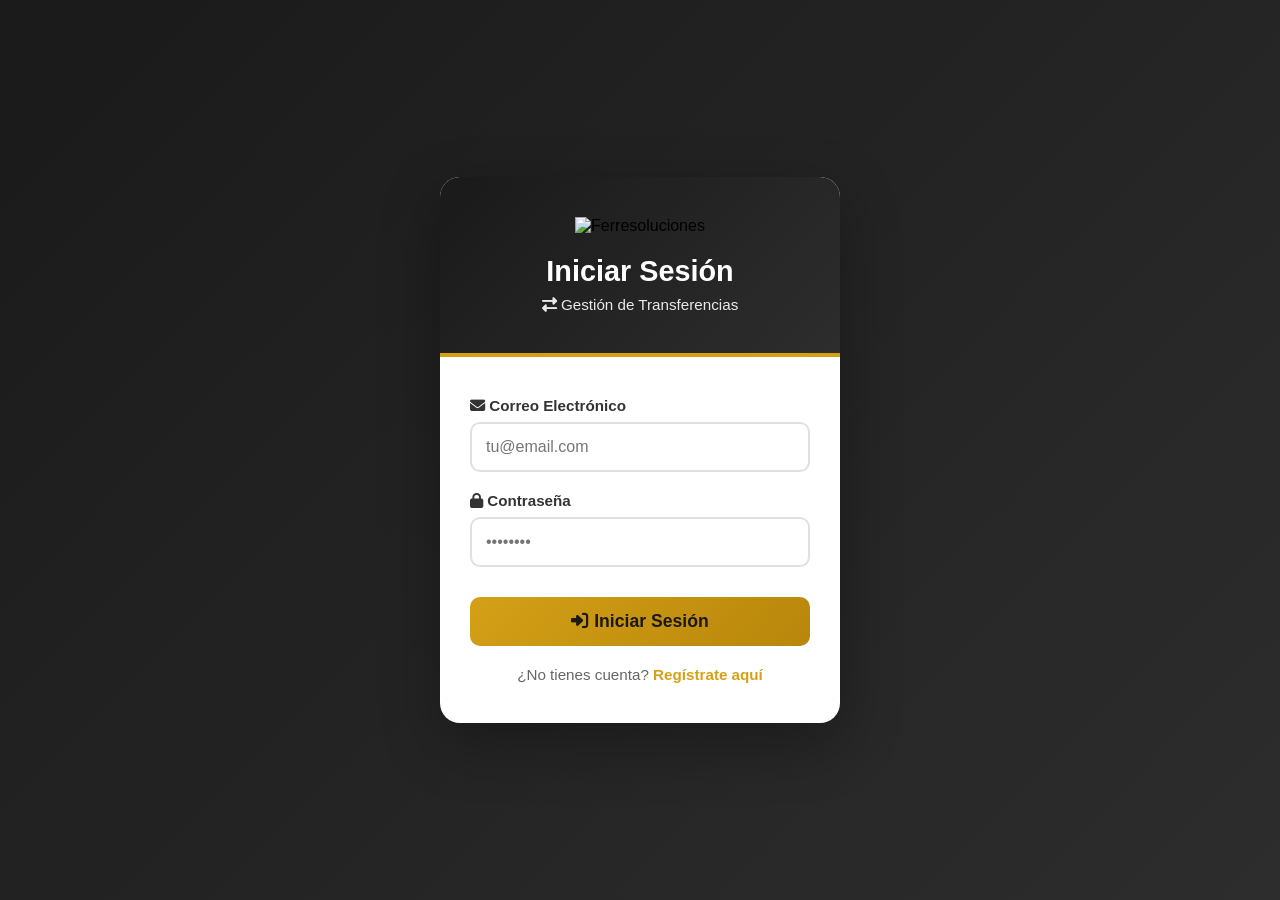
==== login.html @ 1adc47ca "Add files via upload" ====
<!DOCTYPE html>
<html lang="es">
<head>
    <meta charset="UTF-8">
    <meta name="viewport" content="width=device-width, initial-scale=1.0">
    <meta name="theme-color" content="#d4a017">
    <meta name="description" content="Sistema de gestión de transferencias financieras - FERRESOLUCIONES">
    <meta name="mobile-web-app-capable" content="yes">
    <meta name="apple-mobile-web-app-capable" content="yes">
    <meta name="apple-mobile-web-app-status-bar-style" content="black-translucent">
    <meta name="apple-mobile-web-app-title" content="FERRESOLUCIONES">
    <title>Login - Ferresoluciones</title>
    <link rel="manifest" href="manifest.json">
    <link rel="stylesheet" href="https://cdnjs.cloudflare.com/ajax/libs/font-awesome/6.4.0/css/all.min.css">
    <style>
        * {
            margin: 0;
            padding: 0;
            box-sizing: border-box;
        }

        body {
            font-family: 'Segoe UI', Tahoma, Geneva, Verdana, sans-serif;
            background: linear-gradient(135deg, #1a1a1a 0%, #2d2d2d 100%);
            min-height: 100vh;
            display: flex;
            align-items: center;
            justify-content: center;
            padding: 20px;
        }

        .login-container {
            background: white;
            border-radius: 20px;
            box-shadow: 0 20px 60px rgba(0, 0, 0, 0.3);
            overflow: hidden;
            max-width: 400px;
            width: 100%;
        }

        .login-header {
            background: linear-gradient(135deg, #1a1a1a 0%, #2d2d2d 100%);
            padding: 40px 30px;
            text-align: center;
            border-bottom: 4px solid #d4a017;
        }

        .logo {
            width: 180px;
            max-width: 80%;
            height: auto;
            margin-bottom: 20px;
        }

        .login-header h1 {
            color: white;
            font-size: 1.8em;
            margin-bottom: 8px;
        }

        .login-header p {
            color: rgba(255, 255, 255, 0.9);
            font-size: 0.95em;
        }

        .login-body {
            padding: 40px 30px;
        }

        .message {
            padding: 12px;
            border-radius: 8px;
            margin-bottom: 20px;
            display: none;
            font-size: 0.9em;
        }

        .message.error {
            background: #fee;
            color: #c33;
            border: 1px solid #fcc;
        }

        .message.success {
            background: #efe;
            color: #3a3;
            border: 1px solid #cfc;
        }

        .form-group {
            margin-bottom: 20px;
        }

        .form-group label {
            display: block;
            color: #333;
            font-weight: 600;
            margin-bottom: 8px;
            font-size: 0.95em;
        }

        .form-group input {
            width: 100%;
            padding: 14px;
            border: 2px solid #e0e0e0;
            border-radius: 10px;
            font-size: 1em;
            transition: all 0.3s;
        }

        .form-group input:focus {
            outline: none;
            border-color: #d4a017;
            box-shadow: 0 0 0 3px rgba(212, 160, 23, 0.2);
        }

        .btn-primary {
            width: 100%;
            padding: 14px;
            background: linear-gradient(135deg, #d4a017 0%, #b8860b 100%);
            color: #1a1a1a;
            border: none;
            border-radius: 10px;
            font-size: 1.1em;
            font-weight: 700;
            cursor: pointer;
            transition: all 0.3s;
            margin-top: 10px;
        }

        .btn-primary:hover {
            transform: translateY(-2px);
            box-shadow: 0 8px 20px rgba(212, 160, 23, 0.5);
            background: linear-gradient(135deg, #e5b429 0%, #d4a017 100%);
        }

        .btn-primary:disabled {
            opacity: 0.6;
            cursor: not-allowed;
            transform: none;
        }

        .toggle-auth {
            text-align: center;
            margin-top: 20px;
            color: #666;
            font-size: 0.95em;
        }

        .toggle-auth a {
            color: #d4a017;
            text-decoration: none;
            font-weight: 600;
        }

        .toggle-auth a:hover {
            text-decoration: underline;
        }

        @media (max-width: 480px) {
            .login-header {
                padding: 30px 20px;
            }

            .login-body {
                padding: 30px 20px;
            }

            .logo {
                width: 150px;
            }

            .login-header h1 {
                font-size: 1.5em;
            }
        }
    </style>
    <link rel="icon" href="https://lh3.googleusercontent.com/d/1bqJM3Qw96FEIo4QSjHyn-n8laPHpfS1C=w2048" type="image/png">
</head>
<body>
    <div class="login-container">
        <div class="login-header">
            <img src="https://lh3.googleusercontent.com/d/1bqJM3Qw96FEIo4QSjHyn-n8laPHpfS1C=w2048" alt="Ferresoluciones" class="logo">
            <h1 id="auth-title">Iniciar Sesión</h1>
            <p id="auth-subtitle"><i class="fas fa-exchange-alt"></i> Gestión de Transferencias</p>
        </div>

        <div class="login-body">
            <div id="message" class="message"></div>

            <form id="auth-form">
                <div class="form-group" id="nombres-group" style="display: none;">
                    <label for="nombres"><i class="fas fa-user"></i> Nombres</label>
                    <input type="text" id="nombres" placeholder="Tus nombres">
                </div>

                <div class="form-group" id="apellidos-group" style="display: none;">
                    <label for="apellidos"><i class="fas fa-user"></i> Apellidos</label>
                    <input type="text" id="apellidos" placeholder="Tus apellidos">
                </div>

                <div class="form-group">
                    <label for="email"><i class="fas fa-envelope"></i> Correo Electrónico</label>
                    <input type="email" id="email" required placeholder="tu@email.com" autocomplete="email">
                </div>

                <div class="form-group">
                    <label for="password"><i class="fas fa-lock"></i> Contraseña</label>
                    <input type="password" id="password" required placeholder="••••••••" minlength="6" autocomplete="current-password">
                </div>

                <button type="submit" id="auth-btn" class="btn-primary">
                    <i class="fas fa-sign-in-alt"></i> Iniciar Sesión
                </button>
            </form>

            <div class="toggle-auth">
                <span id="toggle-text">¿No tienes cuenta? </span>
                <a href="#" id="toggle-link">Regístrate aquí</a>
            </div>
        </div>
    </div>

    <script src="https://cdn.jsdelivr.net/npm/@supabase/supabase-js@2"></script>
    <script src="auth.js"></script>
    <script>
        // Registrar Service Worker para PWA
        if ('serviceWorker' in navigator) {
            window.addEventListener('load', () => {
                navigator.serviceWorker.register('/service-worker.js', {
                    scope: '/'
                })
                    .then(registration => {
                        console.log('Service Worker registrado:', registration);
                    })
                    .catch(error => {
                        console.log('Error al registrar Service Worker:', error);
                    });
            });
        }
    </script>
</body>
</html>
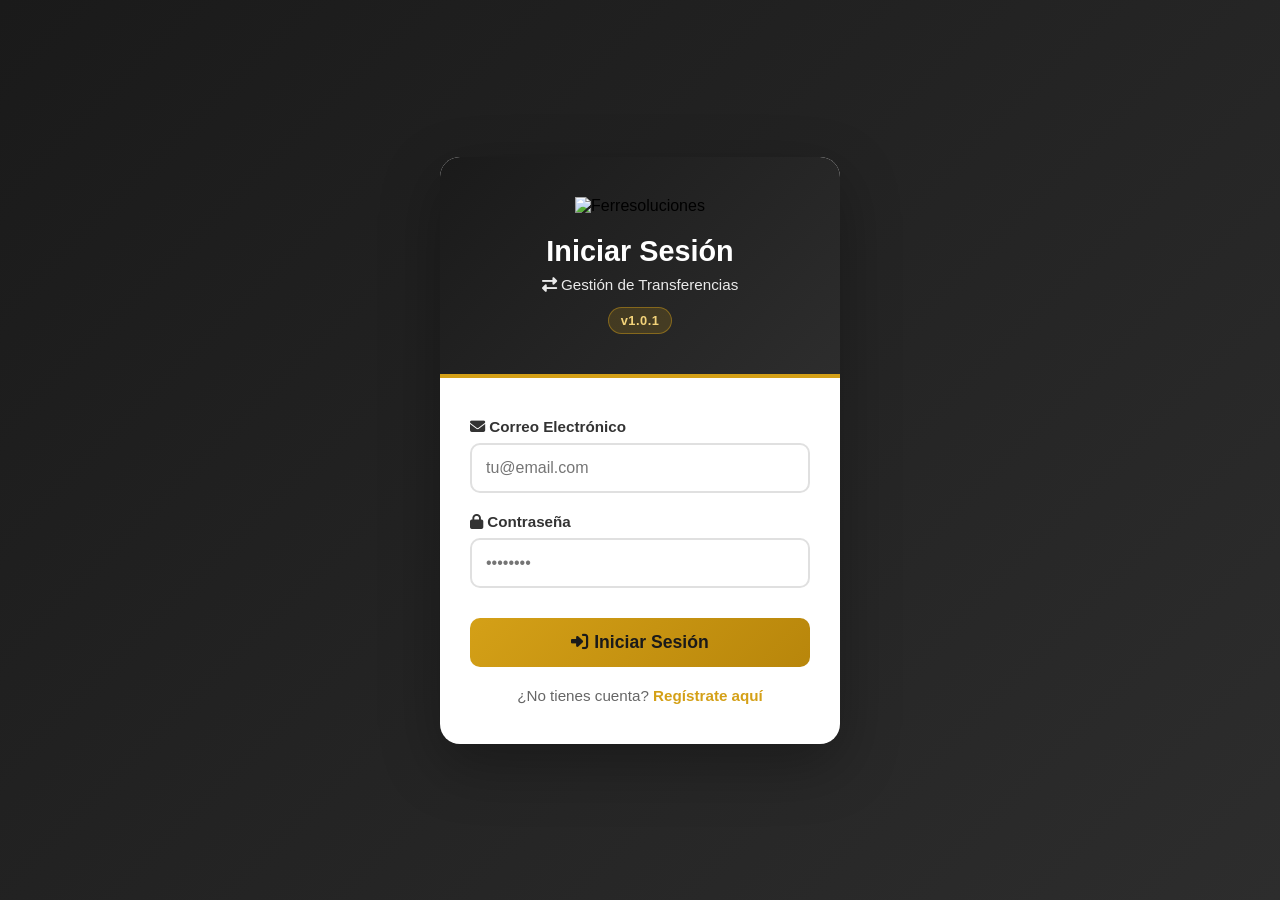
==== commit 4281c441: "Add version badge and update layout for navigation across multiple pages" ====
--- a/login.html
+++ b/login.html
@@ -63,6 +63,21 @@
             font-size: 0.95em;
         }
 
+        .login-version {
+            display: inline-flex;
+            align-items: center;
+            justify-content: center;
+            margin-top: 14px;
+            padding: 5px 12px;
+            border-radius: 999px;
+            background: rgba(212, 160, 23, 0.18);
+            border: 1px solid rgba(212, 160, 23, 0.45);
+            color: #f3d37a;
+            font-size: 0.8em;
+            font-weight: 700;
+            letter-spacing: 0.04em;
+        }
+
         .login-body {
             padding: 40px 30px;
         }
@@ -175,7 +190,6 @@
             }
         }
     </style>
-    <link rel="icon" href="https://lh3.googleusercontent.com/d/1bqJM3Qw96FEIo4QSjHyn-n8laPHpfS1C=w2048" type="image/png">
 </head>
 <body>
     <div class="login-container">
@@ -183,6 +197,7 @@
             <img src="https://lh3.googleusercontent.com/d/1bqJM3Qw96FEIo4QSjHyn-n8laPHpfS1C=w2048" alt="Ferresoluciones" class="logo">
             <h1 id="auth-title">Iniciar Sesión</h1>
             <p id="auth-subtitle"><i class="fas fa-exchange-alt"></i> Gestión de Transferencias</p>
+            <div class="login-version">v1.0.1</div>
         </div>
 
         <div class="login-body">
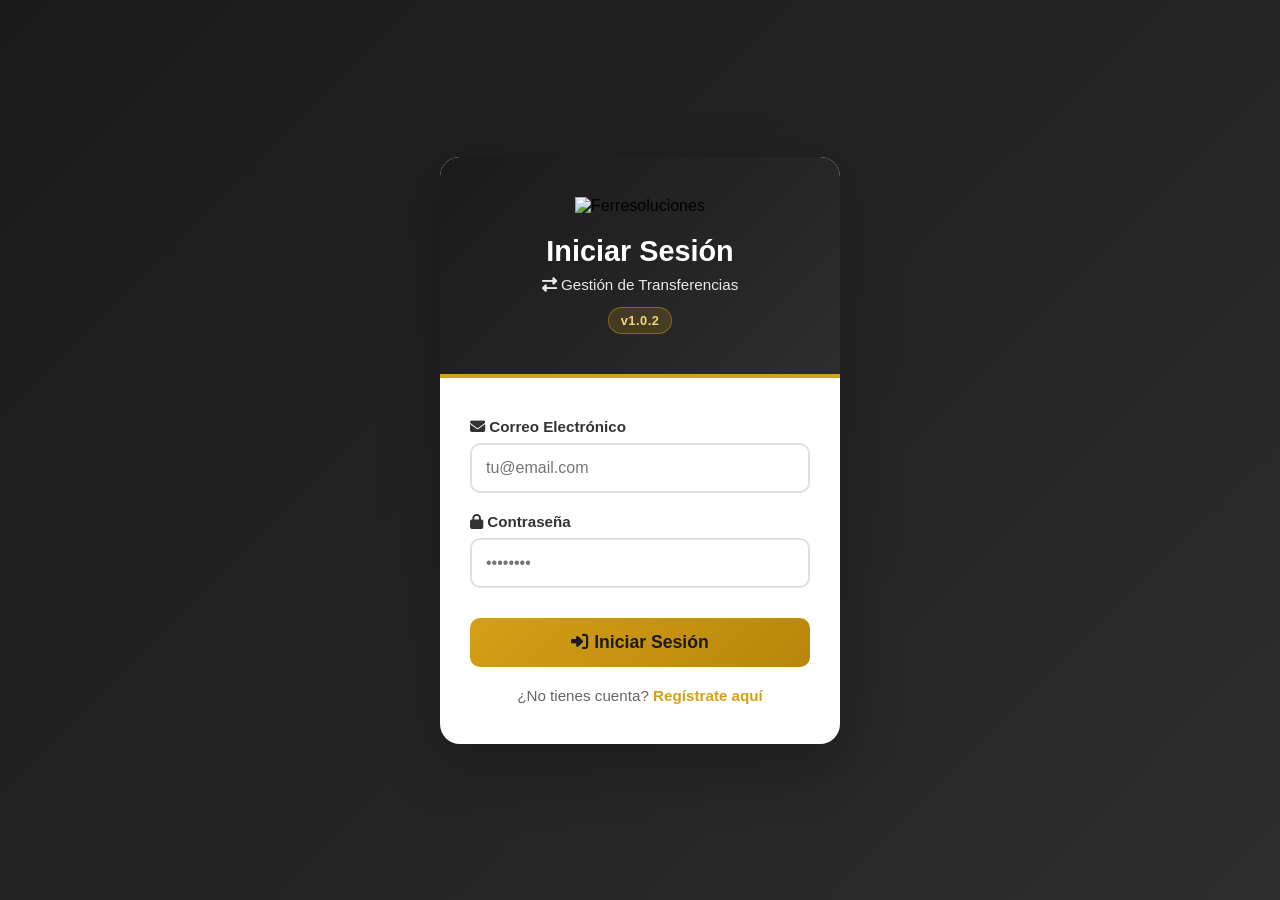
==== commit aac29049: "Update version to 1.0.2 and enhance service worker registration logic" ====
--- a/login.html
+++ b/login.html
@@ -197,7 +197,7 @@
             <img src="https://lh3.googleusercontent.com/d/1bqJM3Qw96FEIo4QSjHyn-n8laPHpfS1C=w2048" alt="Ferresoluciones" class="logo">
             <h1 id="auth-title">Iniciar Sesión</h1>
             <p id="auth-subtitle"><i class="fas fa-exchange-alt"></i> Gestión de Transferencias</p>
-            <div class="login-version">v1.0.1</div>
+            <div class="login-version">v1.0.2</div>
         </div>
 
         <div class="login-body">
@@ -242,10 +242,47 @@
         // Registrar Service Worker para PWA
         if ('serviceWorker' in navigator) {
             window.addEventListener('load', () => {
+                let refreshing = false;
+
+                navigator.serviceWorker.addEventListener('controllerchange', () => {
+                    if (refreshing) {
+                        return;
+                    }
+
+                    refreshing = true;
+                    window.location.reload();
+                });
+
                 navigator.serviceWorker.register('/service-worker.js', {
-                    scope: '/'
+                    scope: '/',
+                    updateViaCache: 'none'
                 })
                     .then(registration => {
+                        const activarActualizacion = (worker) => {
+                            if (worker) {
+                                worker.postMessage({ type: 'SKIP_WAITING' });
+                            }
+                        };
+
+                        registration.update();
+
+                        if (registration.waiting) {
+                            activarActualizacion(registration.waiting);
+                        }
+
+                        registration.addEventListener('updatefound', () => {
+                            const newWorker = registration.installing;
+                            if (!newWorker) {
+                                return;
+                            }
+
+                            newWorker.addEventListener('statechange', () => {
+                                if (newWorker.state === 'installed') {
+                                    activarActualizacion(newWorker);
+                                }
+                            });
+                        });
+
                         console.log('Service Worker registrado:', registration);
                     })
                     .catch(error => {
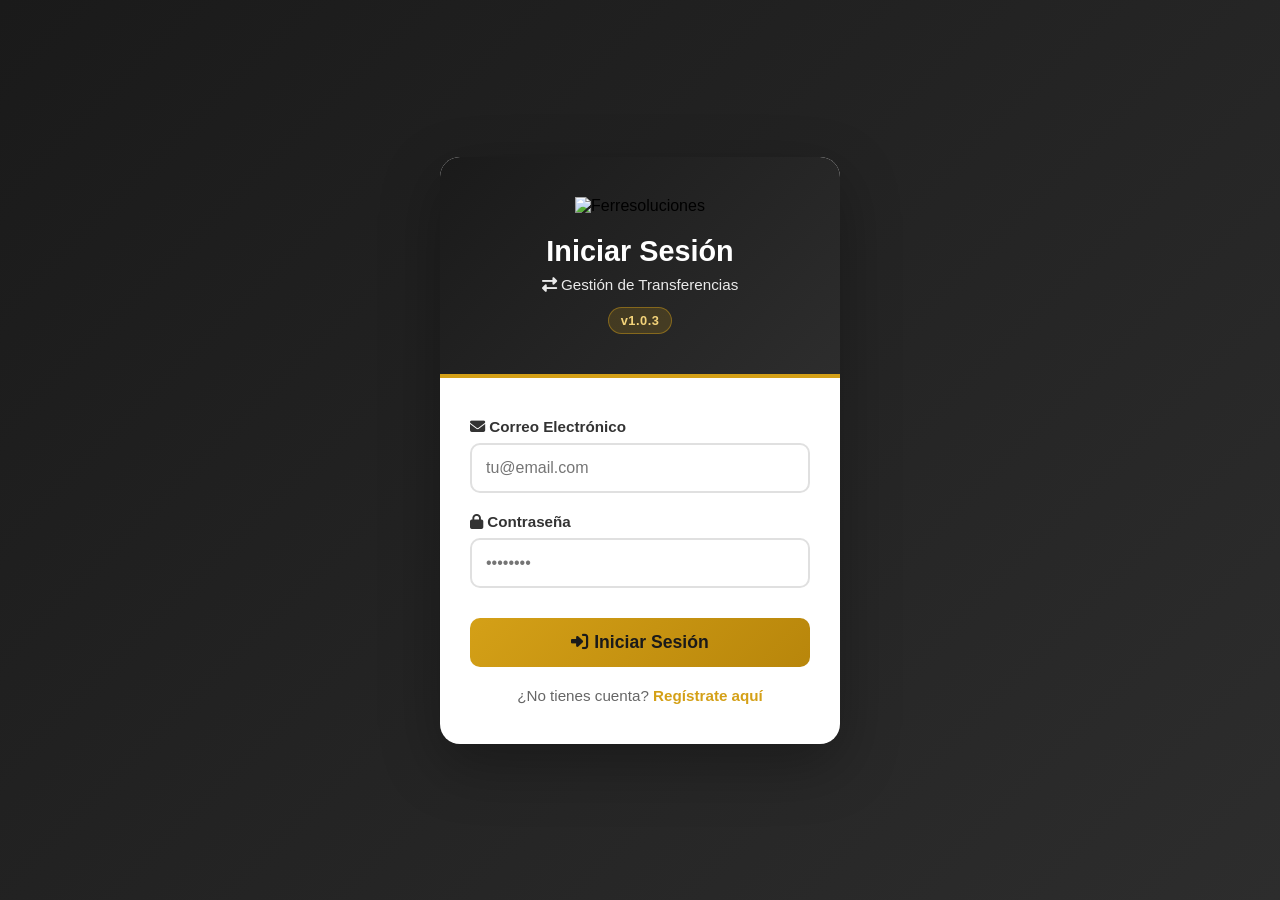
==== commit 5b21c15a: "security: mueve la subida de comprobante a un backend real + quita el falso código de 6 dígitos Ante" ====
--- a/login.html
+++ b/login.html
@@ -197,7 +197,7 @@
             <img src="https://lh3.googleusercontent.com/d/1bqJM3Qw96FEIo4QSjHyn-n8laPHpfS1C=w2048" alt="Ferresoluciones" class="logo">
             <h1 id="auth-title">Iniciar Sesión</h1>
             <p id="auth-subtitle"><i class="fas fa-exchange-alt"></i> Gestión de Transferencias</p>
-            <div class="login-version">v1.0.2</div>
+            <div class="login-version">v1.0.3</div>
         </div>
 
         <div class="login-body">
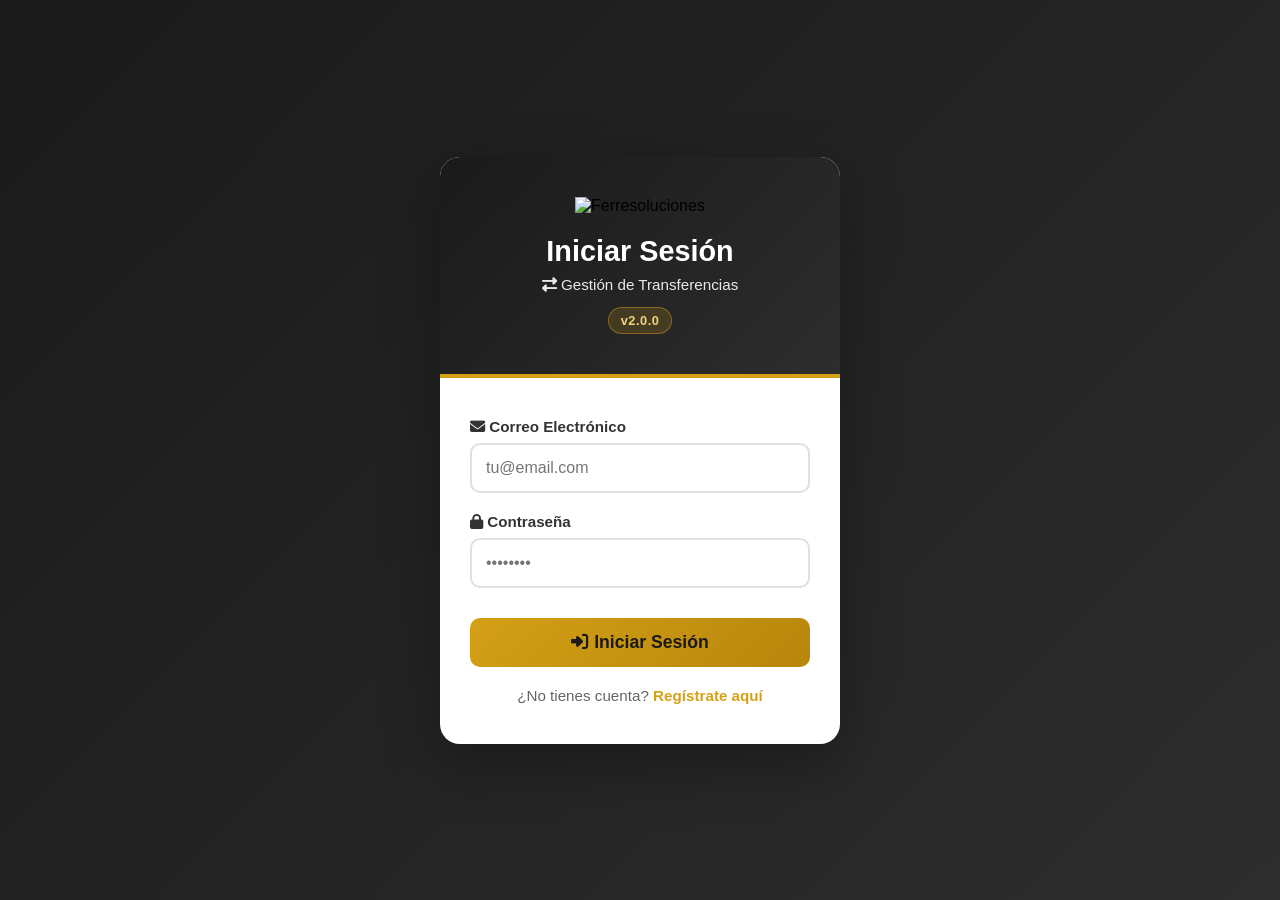
==== commit a97d2c78: "release: v2.0.0 -- cambio mayor de arquitectura y seguridad Sube de versión el trabajo de la sesión " ====
--- a/login.html
+++ b/login.html
@@ -197,7 +197,7 @@
             <img src="https://lh3.googleusercontent.com/d/1bqJM3Qw96FEIo4QSjHyn-n8laPHpfS1C=w2048" alt="Ferresoluciones" class="logo">
             <h1 id="auth-title">Iniciar Sesión</h1>
             <p id="auth-subtitle"><i class="fas fa-exchange-alt"></i> Gestión de Transferencias</p>
-            <div class="login-version">v1.0.3</div>
+            <div class="login-version">v2.0.0</div>
         </div>
 
         <div class="login-body">
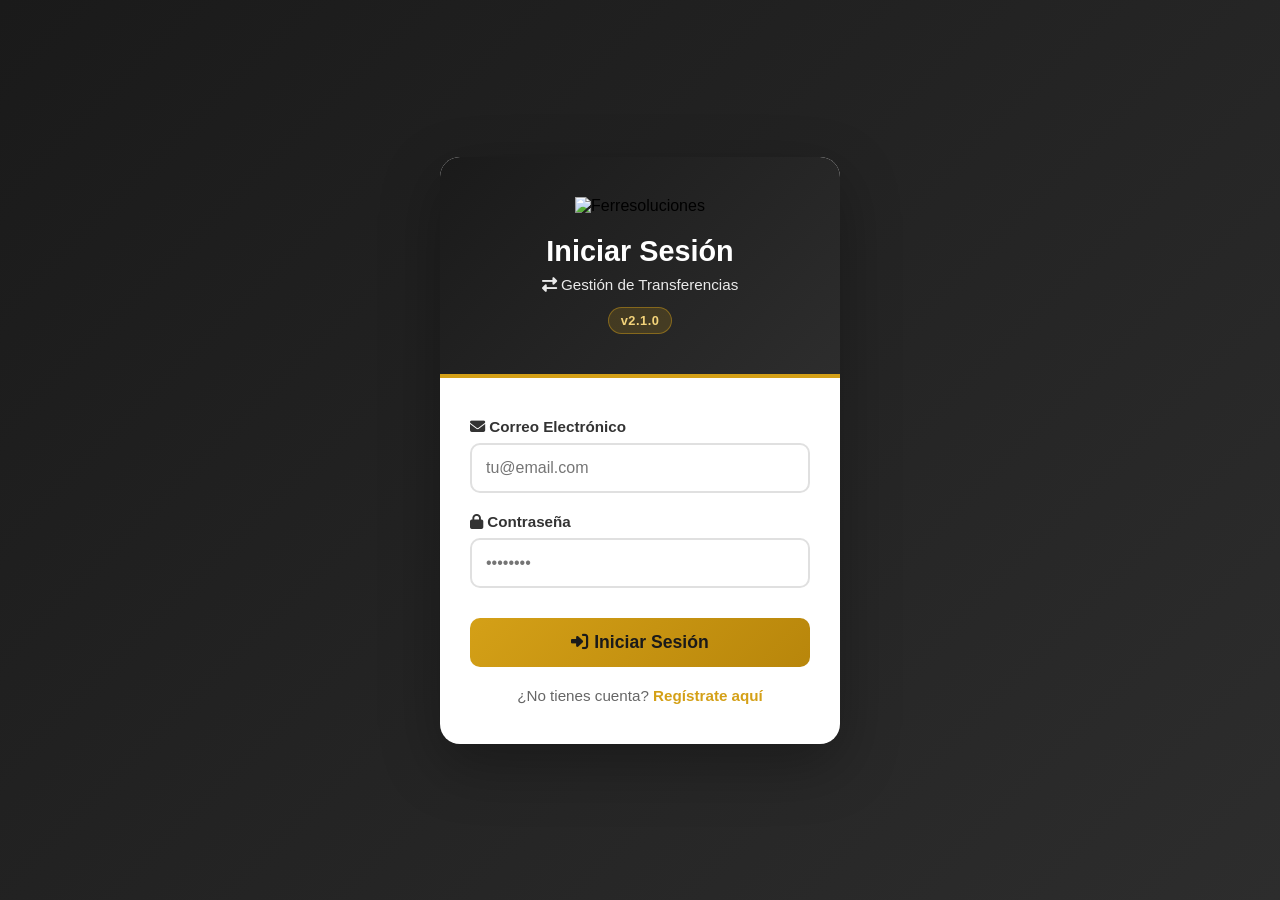
==== commit 30b21639: "fix: pastilla de tipo de movimiento sin estilo + saldo real por banco - update.js: al reescribir la " ====
--- a/login.html
+++ b/login.html
@@ -197,7 +197,7 @@
             <img src="https://lh3.googleusercontent.com/d/1bqJM3Qw96FEIo4QSjHyn-n8laPHpfS1C=w2048" alt="Ferresoluciones" class="logo">
             <h1 id="auth-title">Iniciar Sesión</h1>
             <p id="auth-subtitle"><i class="fas fa-exchange-alt"></i> Gestión de Transferencias</p>
-            <div class="login-version">v2.0.0</div>
+            <div class="login-version">v2.1.0</div>
         </div>
 
         <div class="login-body">
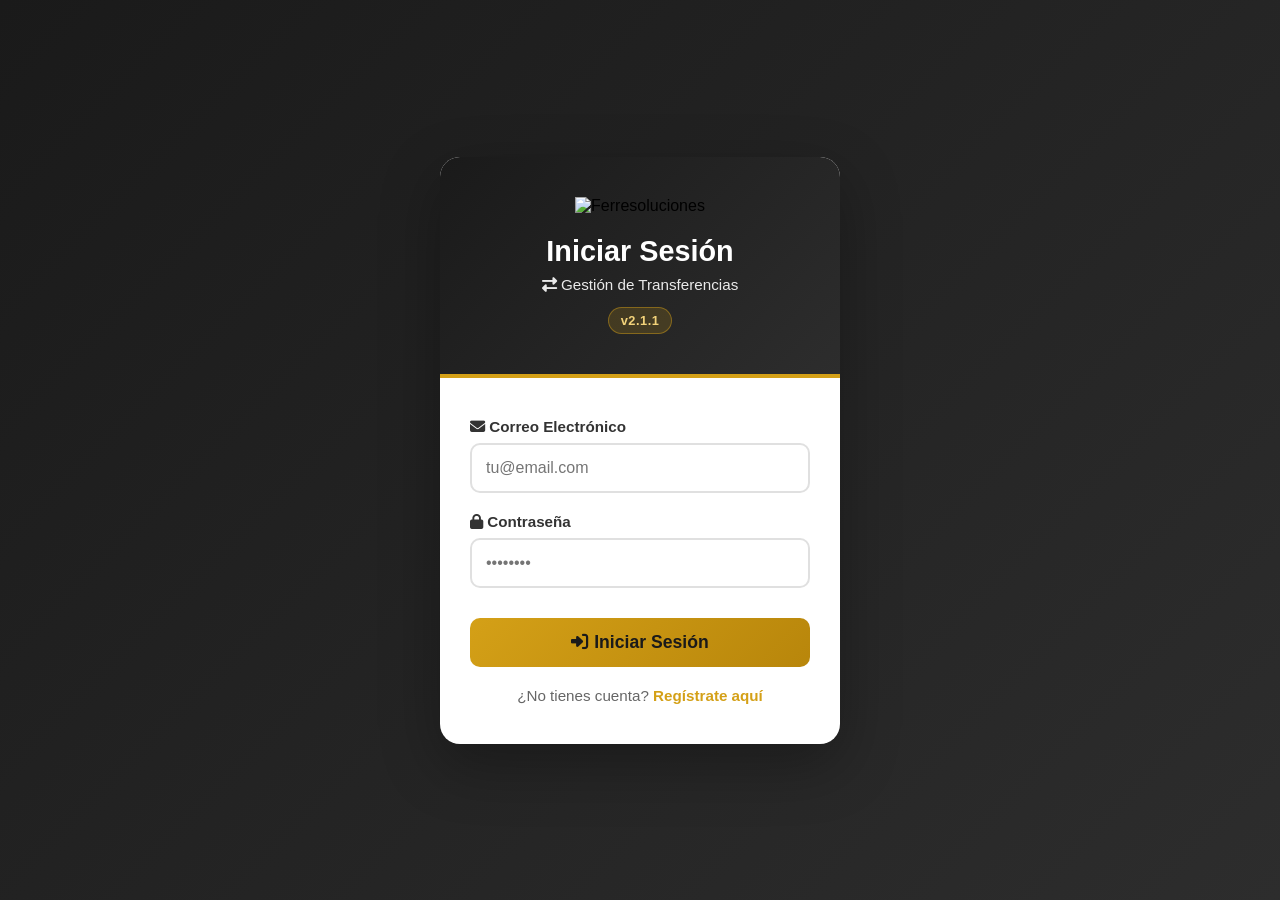
==== commit cc69b847: "fix: forzar red real (no solo el service worker) en cada carga El service worker ya usaba "network f" ====
--- a/login.html
+++ b/login.html
@@ -197,7 +197,7 @@
             <img src="https://lh3.googleusercontent.com/d/1bqJM3Qw96FEIo4QSjHyn-n8laPHpfS1C=w2048" alt="Ferresoluciones" class="logo">
             <h1 id="auth-title">Iniciar Sesión</h1>
             <p id="auth-subtitle"><i class="fas fa-exchange-alt"></i> Gestión de Transferencias</p>
-            <div class="login-version">v2.1.0</div>
+            <div class="login-version">v2.1.1</div>
         </div>
 
         <div class="login-body">
@@ -237,7 +237,7 @@
     </div>
 
     <script src="https://cdn.jsdelivr.net/npm/@supabase/supabase-js@2"></script>
-    <script src="auth.js"></script>
+    <script src="auth.js?v=2.1.1"></script>
     <script>
         // Registrar Service Worker para PWA
         if ('serviceWorker' in navigator) {
